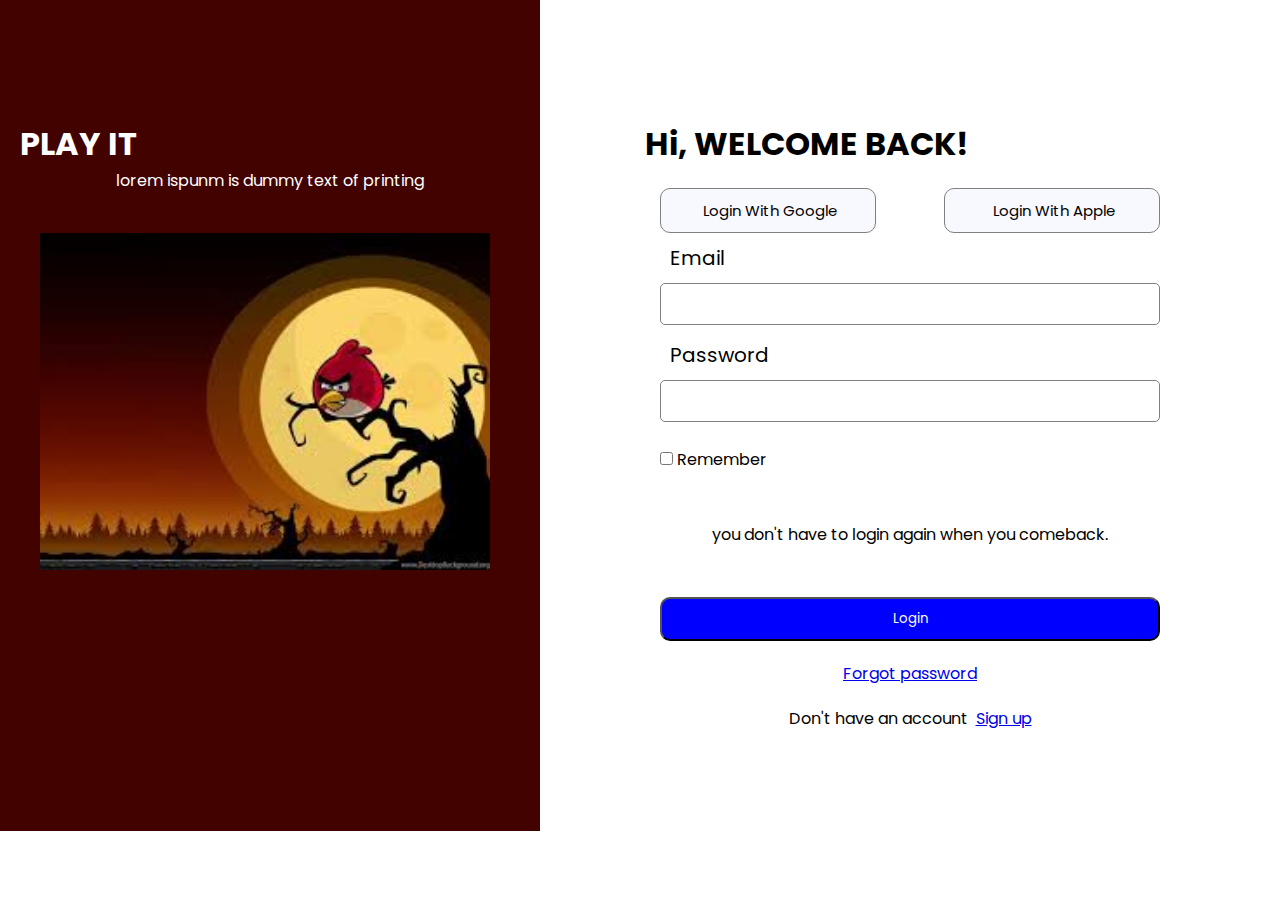
==== login.html @ 283a26e5 "first commit" ====
<!DOCTYPE html>
<html lang="en">
<head>
    <meta charset="UTF-8">
    <meta name="viewport" content="width=device-width, initial-scale=1.0">
    <title>sign up</title>
    <link rel="stylesheet" href="style.css">
    <link rel="stylesheet" href="https://cdnjs.cloudflare.com/ajax/libs/font-awesome/6.5.2/css/all.min.css"
    integrity="sha512-SnH5WK+bZxgPHs44uWIX+LLJAJ9/2PkPKZ5QiAj6Ta86w+fsb2TkcmfRyVX3pBnMFcV7oQPJkl9QevSCWr3W6A=="
    crossorigin="anonymous" referrerpolicy="no-referrer" />
      <link rel="preconnect" href="https://fonts.googleapis.com">
<link rel="preconnect" href="https://fonts.gstatic.com" crossorigin>
<link href="https://fonts.googleapis.com/css2?family=Poppins:ital,wght@0,100;0,200;0,300;0,400;0,500;0,600;0,700;0,800;0,900;1,100;1,200;1,300;1,400;1,500;1,600;1,700;1,800;1,900&display=swap" 
rel="stylesheet">
<!-- <script src="script.js" defer></script> -->
</head>
<body>
    <div class="container">
      <div class="section"> 
        <div class="section-left">
            <h1>PLAY IT</h1>
            <p>lorem ispunm is dummy text of printing</p>
            <img src="bird.jpeg">
        </div>
        <div class="section-right">
            <h1>Hi, WELCOME BACK!</h1>
            <div class="form">
                  <button type="button"<i class="fa-brands fa-google"></i><span style="text-transform: capitalize;">&nbsp;Login with google</span></button><span></span>
                  <button type="button"<i class="fa-brands fa-apple"></i><span style="text-transform: capitalize;">&nbsp;Login with apple</span></button>
            </div>
            <div class="input-form" id="form">
                <div class="input-group">
                  <label for="email">Email</label>
                  <input type="text" id="email" name="email" >
                  <div class="error"></div>
              </div>
              <div class="input-group">
                <label for="password">Password</label>
                <input type="password" id="password" name="password">
                <div class="error"></div>
              </div>
            </div>
            <div class="checkbox">
                 <input type="checkbox">
                <label for="text">Remember</label>
            </div>
            <p>you don't have to login again when you comeback.</p>
            <div class="button" id="login">
                    <button type="submit">Login</button>
            </div>
            <div class="anchor">
                  <a href="#forgot password">Forgot password</a>
            </div>
            <p class="account">Don't have an account &nbsp;<a href="index.html" target="_self">Sign up</a></p>
        </div>
      </div>
    </div>
</body>
<script src="main.js" defer></script>

</html>
---- style.css ----
*{
    margin: 0;
    padding: 0;
    font-family: "Poppins";
}
/* html{
    background-color: black;
}
.container{
    margin: 80px;
} */
.container .section{
    display: flex;
    width: 100%;
}
 .section-left{
   
    background-color:rgb(65,2,0);
    width: 100%;
    color: white;
}
.section-left h1{
    margin-top: 30px;
    margin-left: 20px;
}
.section-left p{
    padding-inline: 20px;
}
.section-left img{
    margin-top: 100px;
    margin-inline: 10px;
}
.section-right{
    width: 100%;
    background-color: white;
    margin-inline: 80px;
}
.section-right h1{
    margin: 20px 5px;
}
.form{
    width: 100%;
   display: flex;
   justify-content: space-between;
}
.form button{
margin-inline: 20px;
width: 40%;
padding: 10px;
font-size: 15px;
background-color: ghostwhite;
cursor: pointer;
border-radius: 10px;
border: 1px solid grey;
} 
.input-form{
    display: flex;
    flex-direction: column;
    margin-inline: 20px;
}
.input-form label{
    font-size: 20px;
    padding: 10px;
}
.input-form input{
    padding: 10px;
}
.input-group{
    display: flex;
    flex-direction: column;
}
.input-form input{
    padding: 10px;
    border-radius: 5px;
    border: 1px solid grey;
}
.input-group .error{
    color: red;
    margin-top: 5px;
}
.input-group .success input{
    border-color: greenyellow;
}
.input-group .error input{
    border-color: red;
}
.checkbox{
    margin: 20px;
}
p{
    text-align: center;
    padding-inline: 10px;
    padding-block: 30px;
}
.button{
    margin: 20px;
}
.button button{
    width: 100%;
    padding: 10px;
    border-radius: 10px;
    background-color: blue;
    color: white;
    cursor: pointer;
}
.anchor{
    text-align: center;
    margin-block: 20px;
}
.account{
    padding: 0;
}
@media screen and (max-width:480px){
    .section-left{
        display: none;
    }
    .container{
        margin: 0;
    }
    .section-right{
        width: 100%;
        margin-inline: 0px;
    }
    html{
        background: none;
    }
}
@media screen and (min-width:481px) and (max-width:760px){
    .section-left img{
        margin-top: 100px;
        margin-inline: 10px;
    }
    .form button{
        margin-inline: 20px;
        width: 40%;
        padding: 10px 0px;
        font-size: 10px;
        background-color: ghostwhite;
        cursor: pointer;
        border-radius: 10px;
        } 
        .section-right{
            width: 100%;
    background-color: white;
    /* margin-inline: 80px; */
    margin: 40px
        }
}
@media screen and (min-width:761px) and (max-width:1099px){
    
    .section-right{
       margin: 50px;
    }
    .section-left img{
       width: 350px;
    }
    .section-left{
        padding-block: 100px;
        width: 50%;
    }
}
@media screen and (min-width:1100px) and (max-width:1439px){
    .section-left img{
      margin: 40px;
      width: 450px;
    }
    
    .section-right{
       margin: 100px;
    }
    .section-left{
        padding-block: 90px;
    }
    .section-left p{
        padding-block: 0px;
    }
}
@media screen and (min-width:1440px){
    .section-left img{
        margin: 80px;
        width: 460px;
      }
      
      .section-right{
         margin: 100px;
      }
      .section-left{
          padding-block: 90px;
      }
}
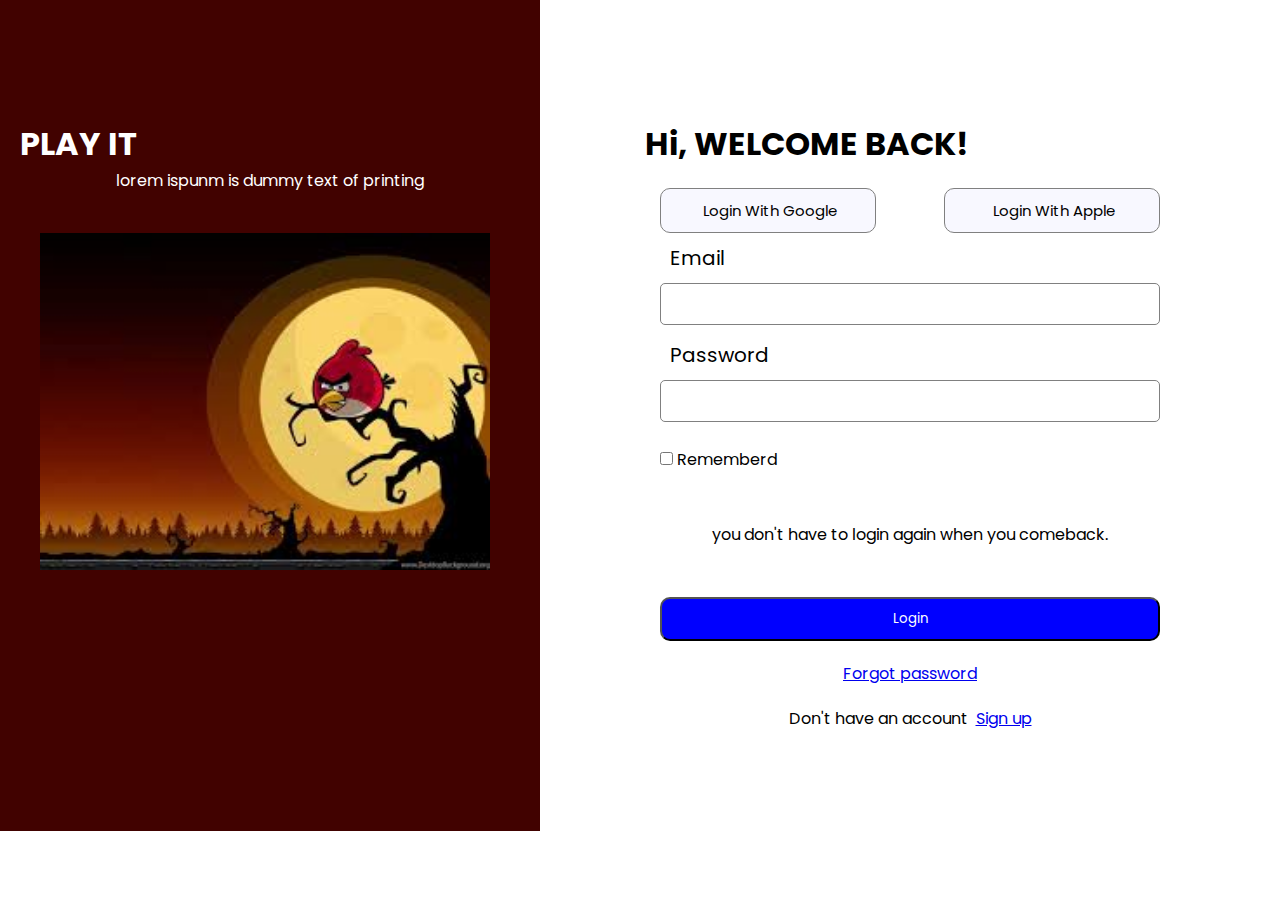
==== commit cb3c2f42: "modified" ====
--- a/login.html
+++ b/login.html
@@ -42,7 +42,7 @@
             </div>
             <div class="checkbox">
                  <input type="checkbox">
-                <label for="text">Remember</label>
+                <label for="text">Rememberd</label>
             </div>
             <p>you don't have to login again when you comeback.</p>
             <div class="button" id="login">
@@ -56,6 +56,12 @@
       </div>
     </div>
 </body>
-<script src="main.js" defer></script>
+<script src="main.js" defer>
+  //  document.getElementById('loginForm').addEventListener('submit', function(event) {
+  //           event.preventDefault();
+  //           // Perform login validation here
+  //           window.location.href = 'dashboard.html'; // Navigate to dashboard after login
+  //       });
+</script>
 
 </html>